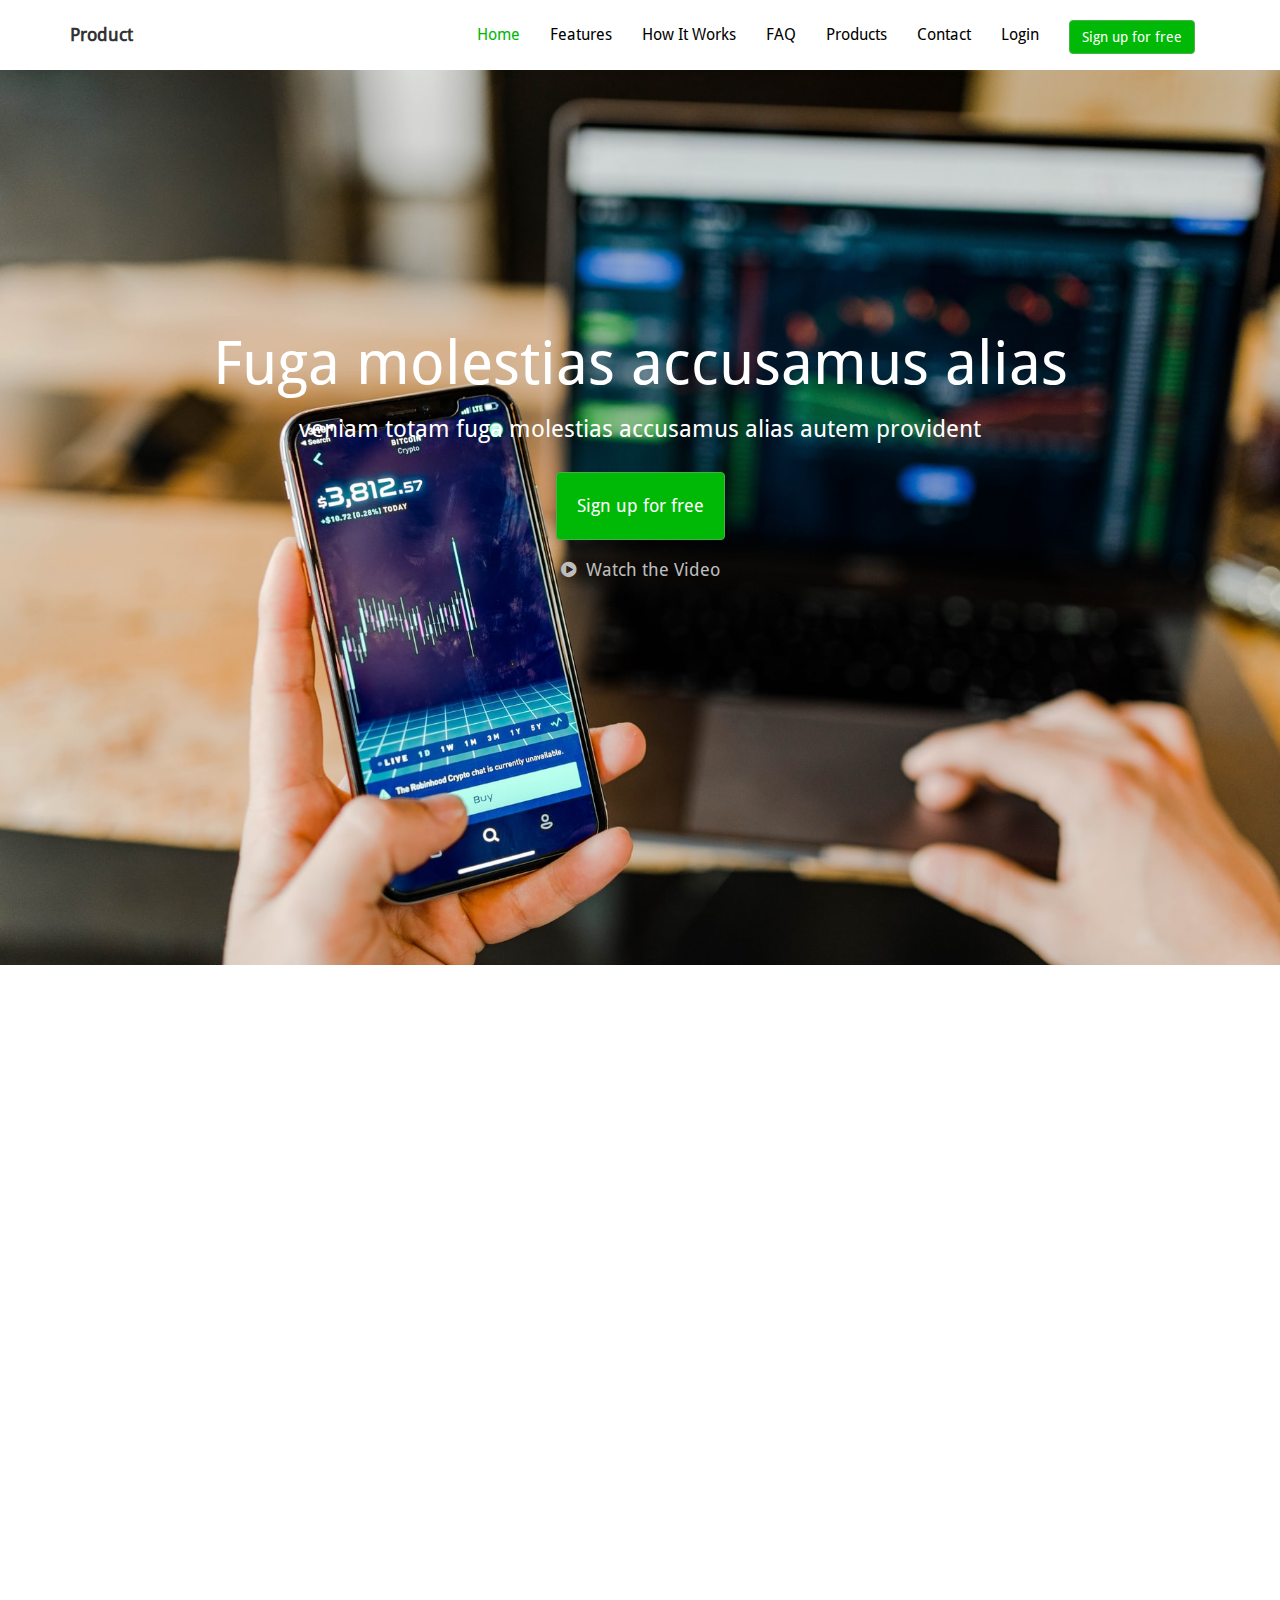
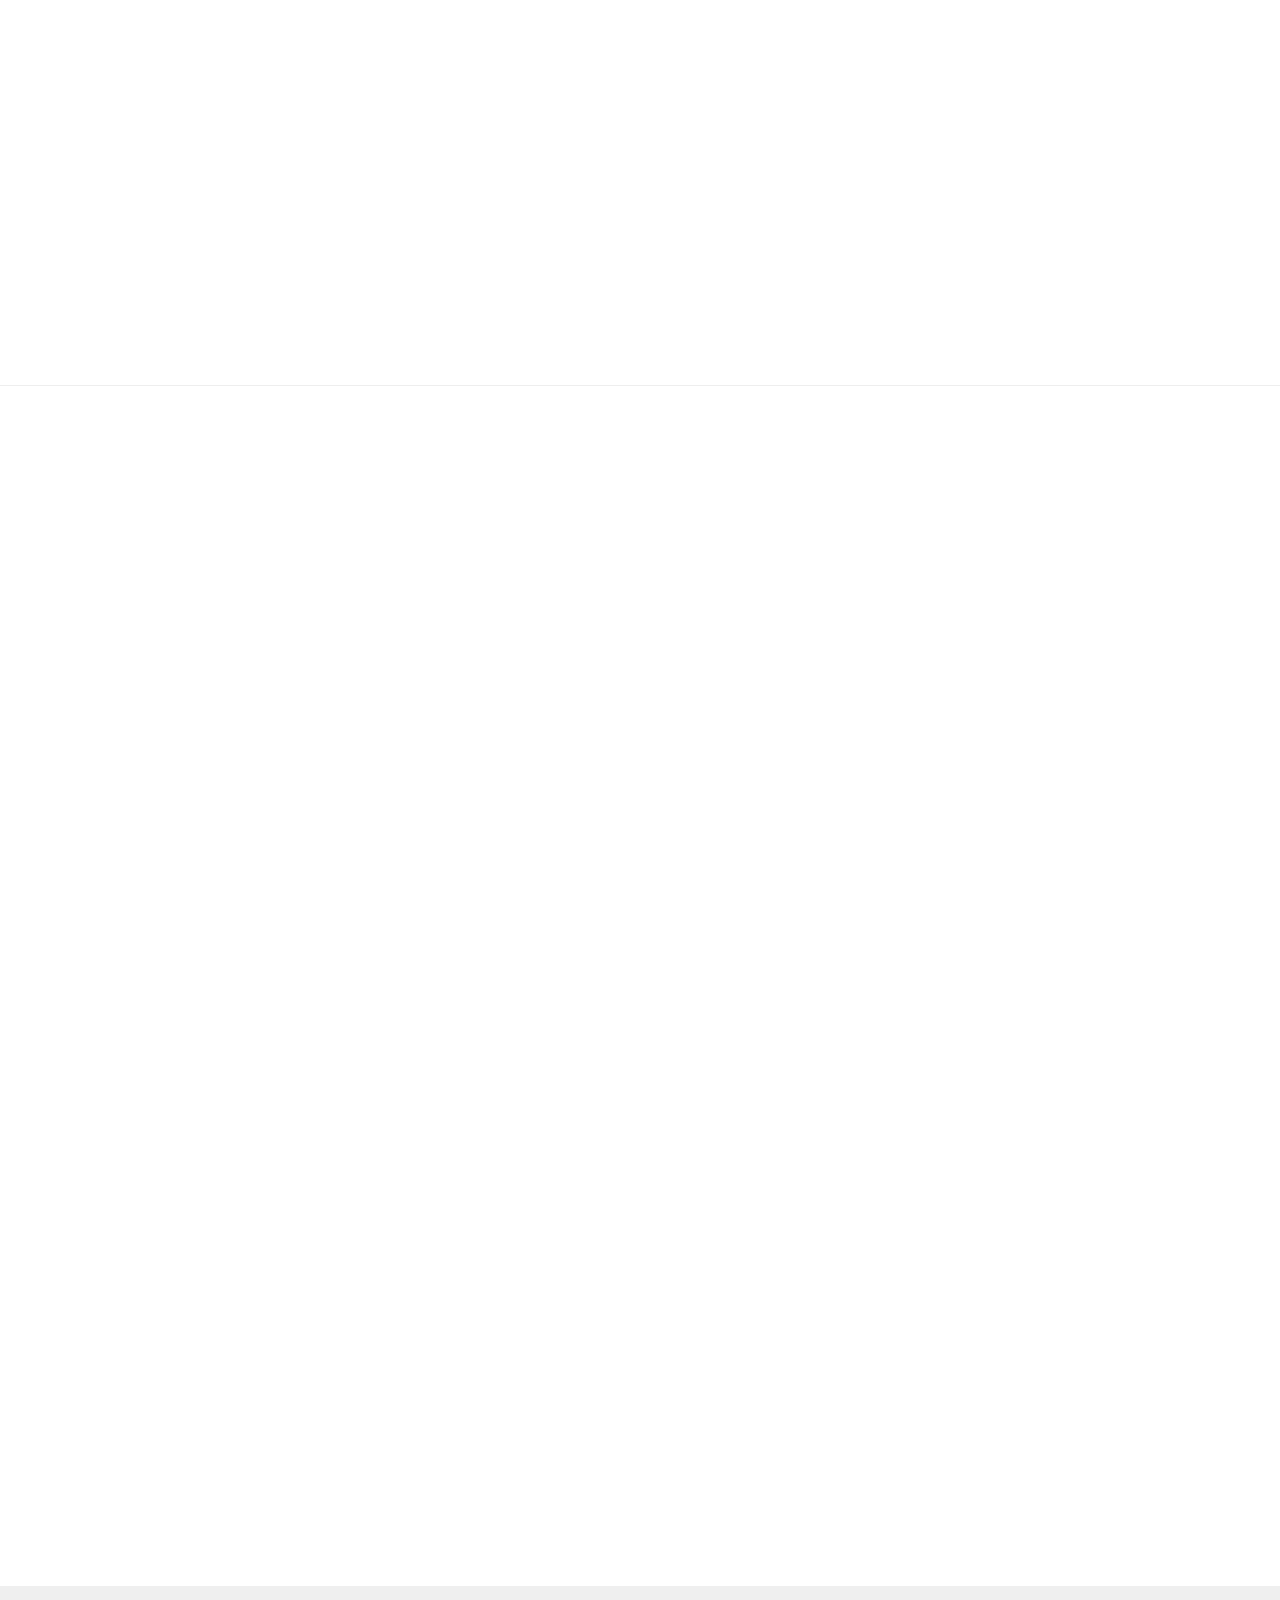
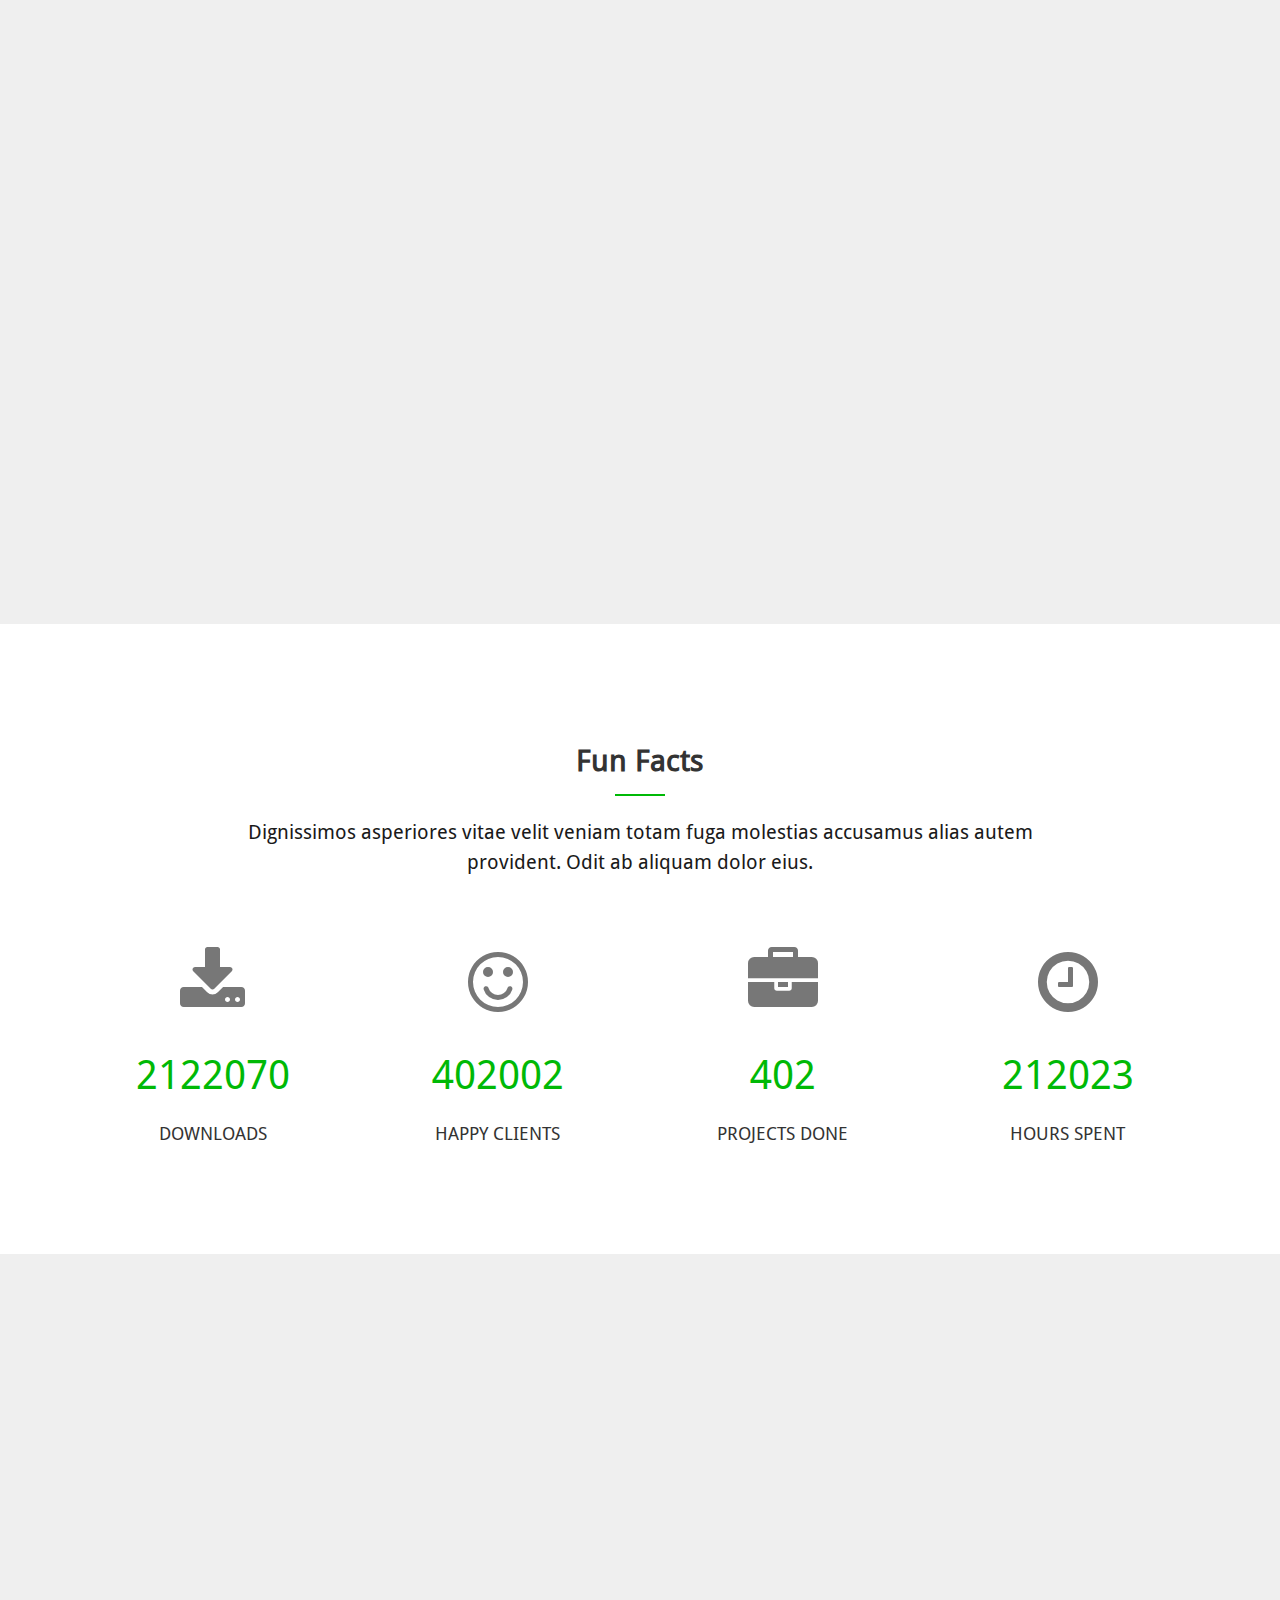
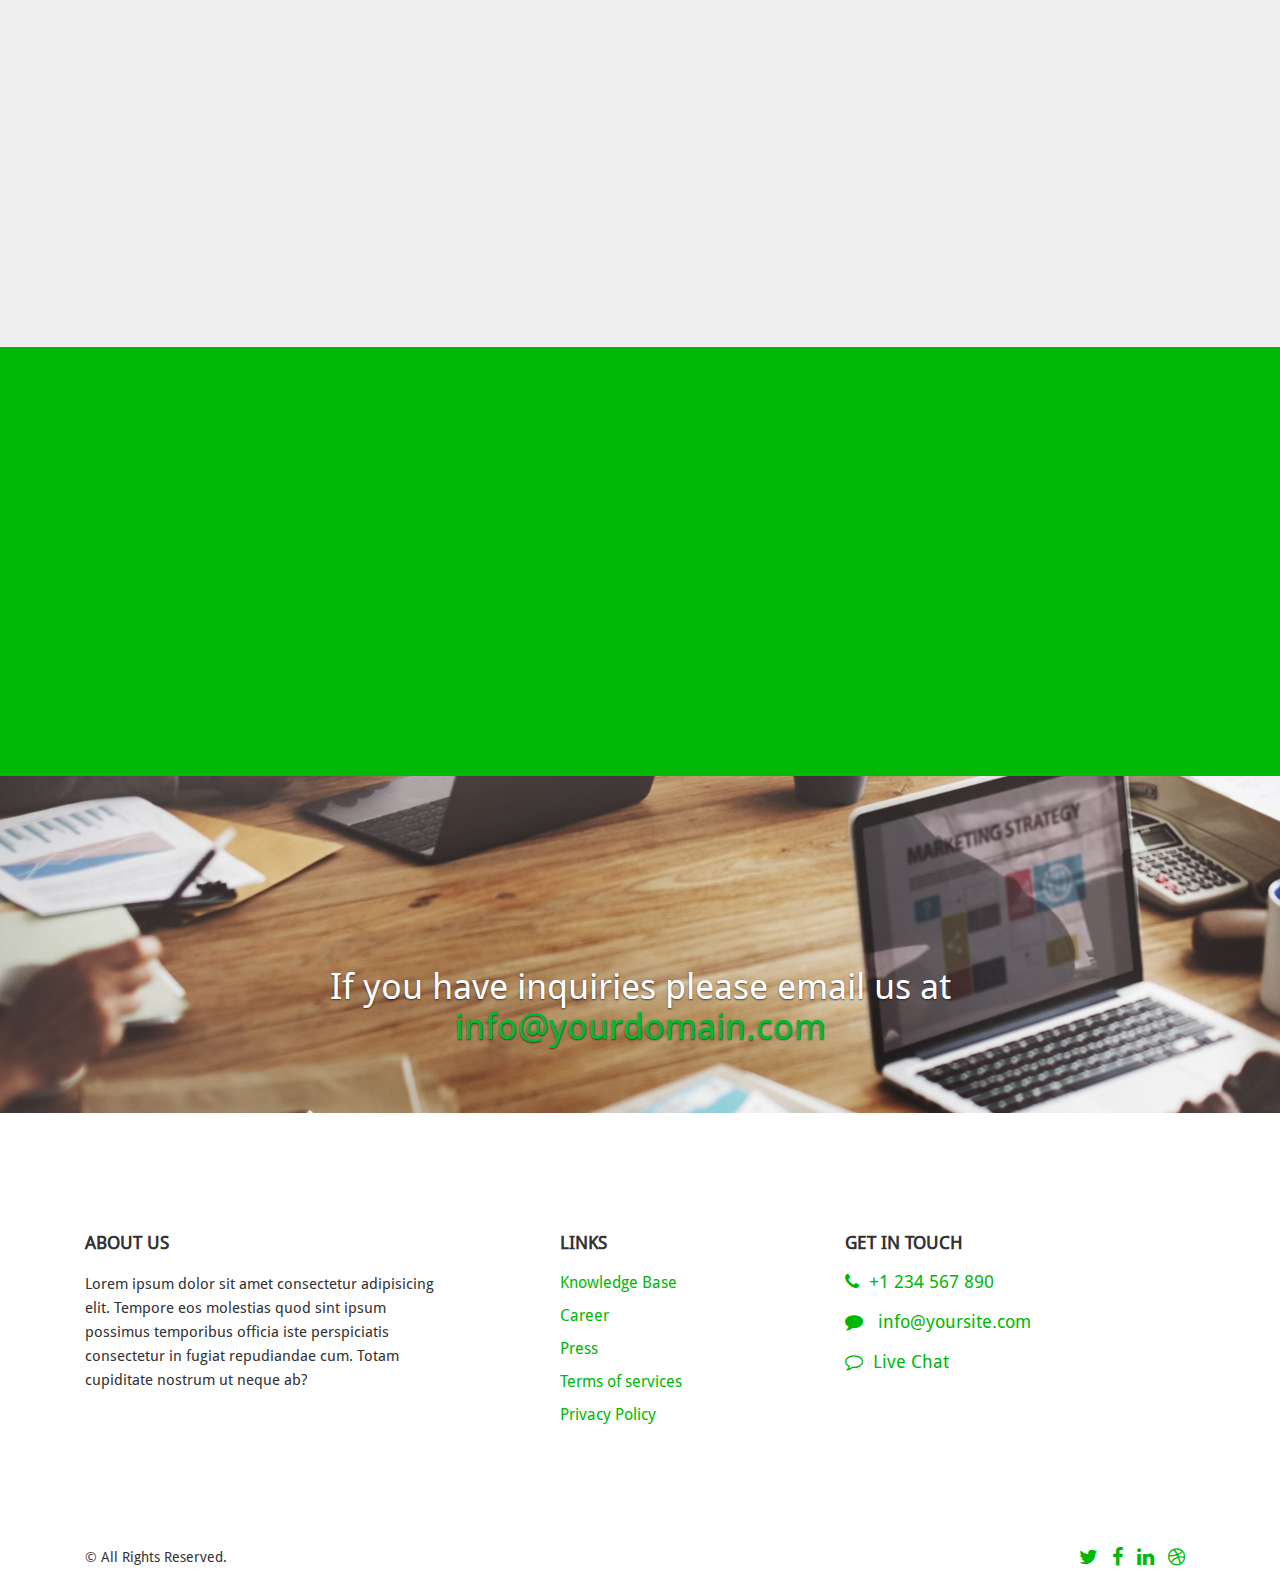
==== product/ss/index.html @ dff63904 "first commit" ====
<!DOCTYPE html>
<html lang="en">
<head>
  <title>Product</title>
  <meta charset="utf-8">
  <meta name="viewport" content="width=device-width, initial-scale=1">

  <link rel="stylesheet" href="stylesheets/bootstrap.min.css">


  <link rel="stylesheet"  href="stylesheets/ellipsis.css">
   <link rel="stylesheet" href="stylesheets/owl.carousel.css">
  
  <link rel="stylesheet" href="stylesheets/owl.theme.default.css">
  <link rel="stylesheet" href="stylesheets/animate.css">
<!-- <link href="https://fonts.googleapis.com/css?family=Josefin+Sans:400,700" rel="stylesheet">  -->

  <link rel="stylesheet"  href="stylesheets/font-awesome-4.7.0/css/font-awesome.min.css">



</head>
<body data-spy="scroll" data-target=".navbar" data-offset="50" >
  <a href="#" id="scroll" style="display: none;"><span></span></a>
<div class="nav_new" id="section1">

<nav class="navbar navbar-inverse navbar-fixed-top hidden-xs hidden-sm  visible-md-block  visible-lg-block   "  >
  <div class="container ">
    <div class="navbar-header">
      <button type="button" class="navbar-toggle" data-toggle="collapse"   data-target="#myNavbar">
        <span class="icon-bar"></span>
        <span class="icon-bar"></span>
        <span class="icon-bar"></span>                        
      </button>
      <a class="navbar-brand" href="index.html">Product</a>
    </div>
    <!-- <div class="" >
      <ul class="nav navbar-nav">
        
       
     
      </ul> -->
      <ul class="nav navbar-nav collapse navbar-collapse nav_pad navbar-right " id="myNavbar">
        <li class="active"><a href="#section1">Home</a></li>
           <li><a href="#section2">Features</a></li>
        <li><a href="#section3">How It Works</a></li>   
        <li><a href="#section4">FAQ</a></li>
        <li><a href="#section5">Products</a></li>
        <li><a href="#section6">Contact</a></li>

        <li><a href="#"> Login</a></li>
        <li class="mar_tp_5"><a href="inner_page5.html"> <button type="button" class="btn btn-success ">Sign up for free</button></a></li>

      </ul>
    </div>
  <!-- </div> -->
</nav>



  <nav class="navbar navbar-inverse navbar-fixed-top visible-xs-block visible-sm-block  hidden-lg  hidden-md"  >
  <div class="container ">
    <div class="navbar-header">
     <div id="mySidenav" class="sidenav">
  <a href="javascript:void(0)" class="closebtn" onclick="closeNav()">&times;</a>
<a href="#section1">Home</a>
  <a href="#section2">Features</a>
  <a href="#section3">How It Works</a>
<a href="#section4">FAQ</a>
<a href="#section5">Products</a>
<a href="#section6">Contact</a>
</div>


<span style="font-size:30px;cursor:pointer;padding-right: 10px;" class="pull-right" onclick="openNav()">&#9776;</span>

      <a class="navbar-brand" href="index.html">USABLE</a>
    </div>
  </div>
</nav>


<div class="head_img">
        <!-- <img class="img-responsive" src="img/head1.jpg" alt="Chania" >  -->
<div class="head_img_text">
  <div class="container">

 <div class="wow fadeIn" data-wow-duration="0.5s" data-wow-delay="0.5s" >

  <h1>Fuga molestias accusamus alias</h1>
</div>
 <div class="wow fadeIn" data-wow-duration="0.5s" data-wow-delay="0.6s" >

  <h4>veniam totam fuga molestias accusamus alias autem provident</h4>
        <button type="button" class="btn btn-success ">Sign up for free</button>
<div class="vid_sec">
        <h3><i class="fa fa-play-circle"></i>Watch the Video</h3>
      </div>
</div>

</div>  
</div>
</div>

<section class="section-padding sec_border" id="section2">

  <div class="container sec1_text">
    <div class="row">
      <div class="col-md-12 ">
 <div class="wow fadeIn" data-wow-duration="0.5s" data-wow-delay="0.5s" >

        <div class="sec1_line">
  <h2>Usable Features</h2>
  <h4>Dignissimos asperiores vitae velit veniam totam fuga molestias accusamus alias autem <br> provident. Odit ab aliquam dolor eius.</h4>
</div>
</div>
 <div class="wow fadeIn" data-wow-duration="0.5s" data-wow-delay="0.6s" >

<div class="col-md-3 col-sm-6">
  <div class="sec1_center">
    <span class="sec1_icon">
<i class=" fa fa-map">
</i>
</span>
</div>
<h3>Pixel Perfect</h3>
<h5>Dignissimos asperiores vitae velit veniam totam fuga molestias accusamus alias autem provident.</h5>
</div>

</div>
 <div class="wow fadeIn" data-wow-duration="0.5s" data-wow-delay="0.7s" >

<div class="col-md-3 col-sm-6">
  <div class="sec1_center">
    <span class="sec1_icon">
<i class=" fa  fa-tablet">
</i>
</span>
</div>
<h3>Pixel Perfect</h3>
<h5>Dignissimos asperiores vitae velit veniam totam fuga molestias accusamus alias autem provident.</h5>
</div>
</div>
 <div class="wow fadeIn" data-wow-duration="0.5s" data-wow-delay="0.8s" >

<div class="col-md-3 col-sm-6">
  <div class="sec1_center">
    <span class="sec1_icon">
<i class=" fa fa-cogs">
</i>
</span>
</div>
<h3>Pixel Perfect</h3>
<h5>Dignissimos asperiores vitae velit veniam totam fuga molestias accusamus alias autem provident.</h5>
</div>
</div>
 <div class="wow fadeIn" data-wow-duration="0.5s" data-wow-delay="0.9s" >

<div class="col-md-3 col-sm-6">
  <div class="sec1_center">
    <span class="sec1_icon">
<i class=" fa fa-pencil-square-o">
</i>
</span>
</div>
<h3>Pixel Perfect</h3>
<h5>Dignissimos asperiores vitae velit veniam totam fuga molestias accusamus alias autem provident.</h5>
</div>
</div>

 <div class="wow fadeIn" data-wow-duration="0.5s" data-wow-delay="1s" >


<div class="col-md-4 col-sm-6 pad_tp_50">
  <div class="sec1_center">
    <span class="sec1_icon">
<i class=" fa fa-ticket">
</i>
</span>
</div>
<h3>Pixel Perfect</h3>
<h5>Dignissimos asperiores vitae velit veniam totam fuga molestias accusamus alias autem provident.</h5>
</div>
</div>
 <div class="wow fadeIn" data-wow-duration="0.5s" data-wow-delay="1.2s" >

<div class="col-md-4 col-sm-6 pad_tp_50">
  <div class="sec1_center">
    <span class="sec1_icon">
<i class=" fa fa-gift">
</i>
</span>
</div>
<h3>Pixel Perfect</h3>
<h5>Dignissimos asperiores vitae velit veniam totam fuga molestias accusamus alias autem provident.</h5>
</div>
</div>
 <div class="wow fadeIn" data-wow-duration="0.5s" data-wow-delay="1.3s" >

<div class="col-md-4 col-sm-12 pad_tp_50">
  <div class="sec1_center">
    <span class="sec1_icon">
<i class=" fa fa-shield">
</i>
</span>
</div>
<h3>Pixel Perfect</h3>
<h5>Dignissimos asperiores vitae velit veniam totam fuga molestias accusamus alias autem provident.</h5>
</div>
</div>
</div>
</div>
</div>

</section>


<section class="section-padding" id="section3">
  <div class="container">
    <div class="col-md-12 ">
      <div class="row">
        <div class="col-md-6 sec2_but">
          <div class="sec2_text sec1_line sec2_line">
 <div class="wow fadeInLeft" data-wow-duration="1s" data-wow-delay="0.3s" >

          <h2>How It Works</h2>
          <h4>Dignissimos asperiores vitae velit veniam totam fuga molestias accusamus alias autem provident. Odit ab aliquam dolor eius.</h4>
        </div>
      </div>
 <div class="wow fadeInLeft" data-wow-duration="1s" data-wow-delay="0.5s" >

        <div class="col-md-12 list_pad">
               <div class="col-md-2 col-xs-2 font_size">
               <i class="fa fa-check"></i>
                </div>
        <div class="col-md-10 col-xs-10">
           <h4>
Web Development
</h4>
<p>Facilis ipsum reprehenderit nemo molestias. Aut cum mollitia reprehenderit.</p>
           </div>

        </div>
      </div>
 <div class="wow fadeInLeft" data-wow-duration="1s" data-wow-delay="0.7s" >

<div class="col-md-12 list_pad">
               <div class="col-md-2 col-xs-2 font_size">
               <i class="fa fa-check"></i>
                </div>
        <div class="col-md-10 col-xs-10">
           <h4>

Web Design
</h4>
<p>Facilis ipsum reprehenderit nemo molestias. Aut cum mollitia reprehenderit.</p>
           </div>

        </div>
      </div>
 <div class="wow fadeInLeft" data-wow-duration="1s" data-wow-delay="0.9s" >

        <div class="col-md-12 list_pad">
               <div class="col-md-2 col-xs-2 font_size">
               <i class="fa fa-check"></i>
                </div>
        <div class="col-md-10 col-xs-10">
           <h4>

Customer Support
</h4>
<p>Facilis ipsum reprehenderit nemo molestias. Aut cum mollitia reprehenderit.</p>
           </div>

        </div>
      </div>
 <div class="wow fadeInLeft" data-wow-duration="1s" data-wow-delay="1.1s" >

        <div class="col-md-12 list_pad">
               <div class="col-md-2 col-xs-2 font_size">
               <i class="fa fa-check"></i>
                </div>
        <div class="col-md-10 col-xs-10">
           <h4>

Web Design
</h4>
<p>Facilis ipsum reprehenderit nemo molestias. Aut cum mollitia reprehenderit.</p>
           </div>

        </div>
</div>
 <div class="wow bounceIn" data-wow-duration="1.2s" data-wow-delay="1s" >

        <button type="button" class="btn btn-success ">Buy This on App Store</button>
</div>
      </div>
 <div class="wow slideInRight" data-wow-duration="1.2s" data-wow-delay="1s" >

      <div class="col-md-6 ">
        <!-- <img class="img-responsive" src="img/head1.jpg" alt="Chania" >  -->
        <img src="img/rt.png" class="img-responsive"  alt="Csa">
    </div>
  </div>
</div>
</div>
</div>
</section>

<section id="section4" class="sec3  section-padding" >
  <div class="container">
 <div class="wow fadeIn" data-wow-duration="0.5s" data-wow-delay="1.3s" >

    <div class="col-md-12">
      
   <div class="sec1_line sec1_text">
  <h2>Frequently Asked Questions</h2>
  <h4>Dignissimos asperiores vitae velit veniam totam fuga molestias accusamus alias autem <br> provident. Odit ab aliquam dolor eius.</h4>
</div>
       <div class="col-md-6">

<div class="panel-group" id="accordion" role="tablist" aria-multiselectable="true">
  <div class="row">
       <div class="col-md-12">
        <div class="panel panel-default">
            <div class="panel-heading active" role="tab" id="headingOne">
                <h4 class="panel-title">
                    <a role="button" data-toggle="collapse" data-parent="#accordion" href="#collapseOne" aria-expanded="false" aria-controls="collapseOne">
                        <i class="more-less glyphicon glyphicon-plus"></i>
                     <span> What is Usable?</span>
                    </a>
                </h4>
            </div>
            <div id="collapseOne" class="panel-collapse collapse" role="tabpanel" aria-labelledby="headingOne">
                <div class="panel-body">
                      Far far away, behind the word mountains, far from the countries Vokalia and Consonantia, there live the blind texts. Separated they live in Bookmarksgrove right at the coast of the Semantics, a large language ocean.
                </div>
            </div>
        </div>
      </div>
</div>
  <div class="row">

<div class="col-md-12">
        <div class="panel panel-default">
            <div class="panel-heading active" role="tab" id="headingTwo">
                <h4 class="panel-title">
                    <a class="collapsed" role="button" data-toggle="collapse" data-parent="#accordion" href="#collapseTwo" aria-expanded="false" aria-controls="collapseTwo">
                        <i class="more-less glyphicon glyphicon-plus"></i>
                       <span> I have technical problem, who do I email?</span>
                    </a>
                </h4>
            </div>
            <div id="collapseTwo" class="panel-collapse collapse" role="tabpanel" aria-labelledby="headingTwo">
                <div class="panel-body">
                    Anim pariatur cliche reprehenderit, enim eiusmod high life accusamus terry richardson ad squid. 3 wolf moon officia aute, non cupidatat skateboard dolor brunch. Food truck quinoa nesciunt laborum eiusmod. Brunch 3 wolf moon tempor, sunt aliqua 
                </div>
            </div>
        </div>
      </div>
</div>
  <div class="row">

<div class="col-md-12">
        <div class="panel panel-default clearfix">
            <div class="panel-heading active" role="tab" id="headingThree">
                <h4 class="panel-title">
                    <a class="collapsed" role="button" data-toggle="collapse" data-parent="#accordion" href="#collapseThree" aria-expanded="false" aria-controls="collapseThree">
                        <i class="more-less glyphicon glyphicon-plus"></i>
                      <span> How do I use Usable features?</span>
                    </a>
                </h4>
            </div>
            <div id="collapseThree" class="panel-collapse collapse" role="tabpanel" aria-labelledby="headingThree">
                <div class="panel-body">
                    Anim pariatur cliche reprehenderit, enim eiusmod high life accusamus terry richardson ad squid. 3 wolf moon officia aute, non cupidatat skateboard dolor brunch. Food truck quinoa nesciunt laborum eiusmod. Brunch 3 wolf moon tempor, sunt aliqua 
                </div>
            </div>
        </div>

    </div>
</div>
</div>
</div>
 <div class="col-md-6">

<div class="panel-group" id="accordion" role="tablist" aria-multiselectable="true">
  <div class="row">

  <div class="col-md-12">
        <div class="panel panel-default ">
            <div class="panel-heading active" role="tab" id="headingFour">
                <h4 class="panel-title">
                    <a class="collapsed" role="button" data-toggle="collapse" data-parent="#accordion" href="#collapseFour" aria-expanded="false" aria-controls="collapseFour">
                        <i class="more-less glyphicon glyphicon-plus"></i>
                        <span>What language are available?</span>
                    </a>
                </h4>
            </div>
            <div id="collapseFour" class="panel-collapse collapse" role="tabpanel" aria-labelledby="headingFour">
                <div class="panel-body">
                    Anim pariatur cliche reprehenderit, enim eiusmod high life accusamus terry richardson ad squid. 3 wolf moon officia aute, non cupidatat skateboard dolor brunch. Food truck quinoa nesciunt laborum eiusmod. Brunch 3 wolf moon tempor, sunt aliqua 
                </div>
            </div>
        </div>

    </div>
 </div>
  <div class="row">

  <div class="col-md-12">
        <div class="panel panel-default">
            <div class="panel-heading active" role="tab" id="headingFive">
                <h4 class="panel-title">
                    <a class="collapsed" role="button" data-toggle="collapse" data-parent="#accordion" href="#collapseFive" aria-expanded="false" aria-controls="collapseFive">
                        <i class="more-less glyphicon glyphicon-plus"></i>
                     <span>  Can I have a username that is already taken?</span>
                    </a>
                </h4>
            </div>
            <div id="collapseFive" class="panel-collapse collapse" role="tabpanel" aria-labelledby="headingFive">
                <div class="panel-body">
                    Anim pariatur cliche reprehenderit, enim eiusmod high life accusamus terry richardson ad squid. 3 wolf moon officia aute, non cupidatat skateboard dolor brunch. Food truck quinoa nesciunt laborum eiusmod. Brunch 3 wolf moon tempor, sunt aliqua 
                </div>
            </div>
        </div>

    </div>
  </div>
  <div class="row">

      <div class="col-md-12">
        <div class="panel panel-default">
            <div class="panel-heading active" role="tab" id="headingSix">
                <h4 class="panel-title">
                    <a class="collapsed" role="button" data-toggle="collapse" data-parent="#accordion" href="#collapseSix" aria-expanded="false" aria-controls="collapseSix">
                        <i class="more-less glyphicon glyphicon-plus"></i>
                       <span> Is Usable free?</span>
                    </a>
                </h4>
            </div>
            <div id="collapseSix" class="panel-collapse collapse" role="tabpanel" aria-labelledby="headingSix">
                <div class="panel-body">
                    Anim pariatur cliche reprehenderit, enim eiusmod high life accusamus terry richardson ad squid. 3 wolf moon officia aute, non cupidatat skateboard dolor brunch. Food truck quinoa nesciunt laborum eiusmod. Brunch 3 wolf moon tempor, sunt aliqua 
                </div>
            </div>
        </div>
      </div>
</div>
</div>
    </div>
     

</div>  
  </div>

</div>
<!-- </div> -->

<!-- </div> -->
</section>

<section class="section-padding" id="">
  <div class="container">
        <div class="row">
    <div class="sec1_line sec1_text">
      
  <h2>Fun Facts</h2>
  <h4>Dignissimos asperiores vitae velit veniam totam fuga molestias accusamus alias autem <br> provident. Odit ab aliquam dolor eius.</h4>
</div>

<div class="col-md-12">
  <div class="col-md-3 col-sm-6">
    <div class="fact ">
         <h3>    <i class="fa fa-download"></i></h3>
      
    </div>
    <div class="counter count_text text-center" data-from="0" data-speed="2000" >2122070

    </div>
    <h4 class="txt_down text-center">Downloads</h4>


</div>
<div class="col-md-3 col-sm-6 ">
    <div class="fact ">
         <h3>    <i class="fa fa-smile-o"></i></h3>
      
    </div>
    <div class="counter count_text text-center" data-from="0" data-speed="2000" >402002

    </div>
    <h4 class="txt_down text-center">Happy clients</h4>

</div>
<div class="col-md-3 col-sm-6 ">
    <div class="fact ">
         <h3>    <i class="fa fa-briefcase"></i></h3>
      
    </div>
    <div class="counter count_text text-center" data-from="0" data-speed="2000" >402

    </div>
    <h4 class="txt_down text-center">projects done</h4>

</div>
<div class="col-md-3 col-sm-6 ">
    <div class="fact ">
         <h3>    <i class="fa fa-clock-o"></i></h3>
      
    </div>
    <div class="counter count_text text-center" data-from="0" data-speed="2000" >212023

    </div>
    <h4 class="txt_down text-center">hours spent</h4>

</div>
</div>
</div>
</div>
</section>

<section id="section5" class="section-padding sec3">
  <div class="container">
 <div class="wow zoomIn" data-wow-duration="1s" data-wow-delay="0.5s" >

    <div class="col-md-12 col-sm-12">
      
   <div class="sec1_line sec1_text">
  <h2>Products</h2>
  <h4>Dignissimos asperiores vitae velit veniam totam fuga molestias accusamus alias autem <br> provident. Odit ab aliquam dolor eius.</h4>
</div>
<div class="">
  <div class="row">
  <div class="owl-carousel owl-theme ">
       <div class="item"> <img class="img-responsive" src="img/sec1.jpg" alt="Chania" > </div>
       <div class="item"> <img class="img-responsive" src="img/sec2.jpg" alt="Chania" > </div>
       <div class="item"> <img class="img-responsive" src="img/sec3.jpg" alt="Chania" > </div>
        <div class="item"><img class="img-responsive" src="img/sec4.jpg" alt="Chania" > </div>
     


 
</div>
</div>
</div>
</div>
</div>
</div>
</section>


<section id="section6" class="section-padding sec6">
  <div class="sec6_line sec1_text sec_green ">
 <div class="wow fadeOut" data-wow-duration="1s" data-wow-delay="0.5s" >

  <h2>Subscribe</h2>
  <h4>Be the first to know about the new templates.</h4>
</div>
</div>  

<div class="container">
  <form class="form-inline">
 <div class="wow fadeOut" data-wow-duration="0.5s" data-wow-delay="1s" >

<div class="col-md-12">
    <div class="col-md-4 col-sm-4">
    <div class="form-group">
      <!-- <label for="email">Email:</label> -->
      <input type="email" class="form-control" id="email" placeholder="Enter email" name="email">
    </div>
  </div>
    <div class="col-md-4 col-sm-4">

    <div class="form-group">
      <!-- <label for="pwd">Password:</label> -->
      <input type="password" class="form-control" id="pwd" placeholder="Enter password" name="pwd">
    </div>
  </div>
   <!--  <div class="checkbox">
      <label><input type="checkbox" name="remember"> Remember me</label>
    </div> -->
    <div class="col-md-4 col-sm-4 cnt">

    <button type="submit" class="btn btn-default">Subscribe</button>
  </div>
</div>
</div>
  </form>
</div>
<!-- </div> -->
</section>

<section class="bot_img">
  <div class="carousel">
        <img class="img-responsive" src="img/cnt.jpg" alt="one" > 
 <div class="carousel-caption">
<h1>If you have inquiries please email us at<a> info@yourdomain.com</a></h1>
</div>
</div>
</section>
<footer class="section-padding sub_head">
  <div class="container">
    <div class="row">
      <div class="col-md-12">
        <div class="col-md-4 col-sm-4 col-xs-12 ">
       <h3>ABOUT US</h3>
<p>Lorem ipsum dolor sit amet consectetur adipisicing elit. Tempore eos molestias quod sint ipsum possimus temporibus officia iste perspiciatis consectetur in fugiat repudiandae cum. Totam cupiditate nostrum ut neque ab?</p>
      </div>
      <div class="col-md-2 col-md-offset-1 col-sm-4 col-xs-12">
         <h3 style="">LINKS</h3>
         <ul class="">
          <li><a>

    Knowledge Base</a></li>
    <li><a>Career</a></li>
    <li><a>Press</a></li>
    <li><a>Terms of services</a></li>
    <li><a>Privacy Policy</a></li>
  </ul>
</div>
<div class="col-md-3 col-md-offset-1 col-sm-4   col-xs-12">
<h3>GET IN TOUCH</h3>
<div class="cont_list">
<h4><span class="fa fa-phone"></span>+1 234 567 890</h4>
<h4><span class="fa fa-comment"></span> info@yoursite.com</h4>
<h4><span class="fa fa-comment-o"></span>Live Chat</h4>
</div>
  </div>
</div>
</div>

</div>
</div>

</footer>
<section class="bot">
  <div class="container">
  <div class="col-md-6 col-xs-6">

© All Rights Reserved.
</div>
<div class="col-md-6 col-xs-6 text-right">
  <span class="fa fa-twitter"></span>
  <span class="fa fa-facebook"></span>
  <span class="fa fa-linkedin"></span>
  <span class="fa fa-dribbble"></span>

<!-- 
  <span class="fa fa-twitter"></span> -->
</div>
</div>
</section>
  <script src="js/jquery.min.js"></script>

  <script src="js/bootstrap.min.js"></script>

<script type="text/javascript" src="js/jquery.waypoints.min.js"></script>
<script type="text/javascript" src="js/jquery.counterup.min.js"></script> 
<script type="text/javascript" src="js/wow.min.js"></script> 
  <script src="js/owl.carousel.js"></script>
    <script type="text/javascript">
  $('.owl-carousel').owlCarousel({
    loop:true,
    margin:10,
    dots:true,
     navText : ["<i class='fa fa-arrow-left'></i>","<i class='fa fa-arrow-right'></i>"],

    responsive:{
        0:{
            items:1,
            nav:false
        },
        600:{
            items:2
        },
        1000:{
            items:3,
            nav:true
        }
    }
})
</script>
  <script type="text/javascript">
  $(document).ready(function() {
  $('.panel-collapse').on('show.bs.collapse', function () {
    $(this).siblings('.panel-heading').addClass('active');
  });

  $('.panel-collapse').on('hide.bs.collapse', function () {
    $(this).siblings('.panel-heading').removeClass('active');
  });
});
</script>
<script>
$(document).ready(function(){
  // Add scrollspy to <body>
  $('body').scrollspy({target: ".navbar", offset: 50});   

  // Add smooth scrolling on all links inside the navbar
  $("#myNavbar a").on('click', function(event) {
    // Make sure this.hash has a value before overriding default behavior
    if (this.hash !== "") {
      // Prevent default anchor click behavior
      event.preventDefault();

      // Store hash
      var hash = this.hash;

      // Using jQuery's animate() method to add smooth page scroll
      // The optional number (800) specifies the number of milliseconds it takes to scroll to the specified area
      $('html, body').animate({
        scrollTop: $(hash).offset().top
      }, 800, function(){
   
        // Add hash (#) to URL when done scrolling (default click behavior)
        window.location.hash = hash;
      });
    }  // End if
  });
});
</script>
<script>
$(document).ready(function(){
  // Add scrollspy to <body>
  $('body').scrollspy({target: ".navbar", offset: 50});   

  // Add smooth scrolling on all links inside the navbar
  $("#mySidenav a").on('click', function(event) {
    // Make sure this.hash has a value before overriding default behavior
    if (this.hash !== "") {
      // Prevent default anchor click behavior
      event.preventDefault();

      // Store hash
      var hash = this.hash;

      // Using jQuery's animate() method to add smooth page scroll
      // The optional number (800) specifies the number of milliseconds it takes to scroll to the specified area
      $('html, body').animate({
        scrollTop: $(hash).offset().top
      }, 800, function(){
   
        // Add hash (#) to URL when done scrolling (default click behavior)
        window.location.hash = hash;
      });
    }  // End if
  });
});
</script>
<script>
function openNav() {
    document.getElementById("mySidenav").style.width = "250px";
}

function closeNav() {
    document.getElementById("mySidenav").style.width = "0";
}
</script>
<!-- <script type="text/javascript">
  $(document).on('click','mySidenav',function(e) {
    if( $(e.target).is('a:not(".dropdown-toggle")') ) {
        $(this).collapse('hide');
    }
});
</script> -->
<script type="text/javascript">
    $("#mySidenav a").click(function() {
       document.getElementById("mySidenav").style.width = "0";
    });
</script>
<script type="text/javascript">
  $(document).ready(function() {
  $('.panel-collapse').on('show.bs.collapse', function () {
    $(this).siblings('.panel-heading').addClass('active');
  });

  $('.panel-collapse').on('hide.bs.collapse', function () {
    $(this).siblings('.panel-heading').removeClass('active');
  });
});
</script> 
<script type="text/javascript">
function toggleIcon(e) {
    $(e.target)
        .prev('.panel-heading')
        .find(".more-less")
        .toggleClass('glyphicon-plus glyphicon-remove');
}
$('.panel-group').on('hidden.bs.collapse', toggleIcon);
$('.panel-group').on('shown.bs.collapse', toggleIcon);
</script>

</script>

<script type="text/javascript">
       $(document).ready(function(){ 
    $(window).scroll(function(){ 
        if ($(this).scrollTop() > 100) { 
            $('#scroll').fadeIn(); 
        } else { 
            $('#scroll').fadeOut(); 
        } 
    }); 
    $('#scroll').click(function(){ 
        $("html, body").animate({ scrollTop: 0 }, 600); 
        return false; 
    }); 
});
</script>

<script>
      wow = new WOW(
      {
        boxClass:     'wow',      // default
        animateClass: 'animated', // default
        offset:       0,          // default
        mobile:       true,       // default
        live:         true        // default
      })
      wow.init();
    </script>

<script>
jQuery(document).ready(function($) {
  $('.counter').counterUp({
  });
});
</script>
<script type="text/javascript">
function scrollNav() {
  $('.nav a').click(function(){  
    //Toggle Class
    $(".active").removeClass("active");      
    $(this).closest('li').addClass("active");
    var theClass = $(this).attr("class");
    $('.'+theClass).parent('li').addClass('active');
    //Animate
    $('html, body').stop().animate({
        scrollTop: $( $(this).attr('href') ).offset().top - 160
    }, 400);
    return false;
  });
  $('.scrollTop a').scrollTop();
}
scrollNav();

</script>
</body>
</html>
---- product/ss/stylesheets/ellipsis.css ----
/* line 9, ../sass/ellipsis.scss */
.ellipsis {
  white-space: nowrap;
  overflow: hidden;
  -ms-text-overflow: ellipsis;
  -o-text-overflow: ellipsis;
  text-overflow: ellipsis;
  -moz-binding: url('/stylesheets/xml/ellipsis.xml#ellipsis');
}

/* line 12, ../sass/ellipsis.scss */
a:focus {
  outline: none;
  outline-offset: none;
}

/* line 17, ../sass/ellipsis.scss */
.bot_img a {
  color: #00B931;
  text-decoration: none;
  cursor: pointer;
}
/* line 21, ../sass/ellipsis.scss */
.bot_img a:hover {
  color: #fff;
}

/* line 26, ../sass/ellipsis.scss */
.owl-prev {
  height: 50px;
  position: absolute;
  top: 40%;
  margin-left: -20px;
  display: block !important;
  border: 0px solid black;
  background: rgba(255, 255, 255, 0.5) !important;
  font-size: 30px !important;
  left: 40px;
}

/* line 41, ../sass/ellipsis.scss */
.owl-next {
  height: 50px;
  position: absolute;
  top: 40%;
  right: 50px;
  display: block !important;
  border: 0px solid black;
  background: rgba(255, 255, 255, 0.5) !important;
  font-size: 30px !important;
}

/* line 52, ../sass/ellipsis.scss */
.owl-dots {
  position: absolute;
  top: 80%;
  display: block !important;
  left: 45%;
}

/* line 59, ../sass/ellipsis.scss */
.panel-heading .panel-title a[aria-expanded="true"] span {
  color: #00B906 !important;
}

/* line 62, ../sass/ellipsis.scss */
body {
  transition: background-color .5s;
}

/* line 66, ../sass/ellipsis.scss */
.navbar-header span {
  cursor: pointer;
}

/* line 70, ../sass/ellipsis.scss */
.navbar-inverse .navbar-nav > li > a:focus, .navbar-inverse .navbar-nav > li > a:hover {
  color: #000;
}

/* line 76, ../sass/ellipsis.scss */
.sidenav {
  height: 100%;
  width: 0;
  position: fixed;
  z-index: 1;
  top: 0;
  left: auto;
  background-color: #111;
  overflow-x: hidden;
  transition: 0.5s;
  padding-top: 60px;
  right: 0;
}

/* line 90, ../sass/ellipsis.scss */
.sidenav a {
  padding: 8px 8px 8px 32px;
  text-decoration: none;
  font-size: 17px;
  color: #818181;
  display: block;
  transition: 0.3s;
}

/* line 99, ../sass/ellipsis.scss */
.sidenav a:hover {
  color: #f1f1f1;
}

/* line 103, ../sass/ellipsis.scss */
.sidenav .closebtn {
  position: absolute;
  top: 0;
  right: 25px;
  font-size: 36px;
  margin-left: 50px;
}

@media screen and (max-height: 450px) {
  /* line 112, ../sass/ellipsis.scss */
  .sidenav {
    padding-top: 15px;
  }

  /* line 113, ../sass/ellipsis.scss */
  .sidenav a {
    font-size: 18px;
  }
}
/* line 115, ../sass/ellipsis.scss */
a {
  transition: .5s;
}

/* line 118, ../sass/ellipsis.scss */
.btn {
  transition: .5s;
}

/* line 124, ../sass/ellipsis.scss */
.head_img img {
  width: 100%;
  margin-top: 65px;
}

/* line 128, ../sass/ellipsis.scss */
.btn-success.focus, .btn-success:focus {
  border-color: #449d44;
}

/* line 131, ../sass/ellipsis.scss */
.btn.active.focus, .btn.active:focus, .btn.focus, .btn:active.focus, .btn:active:focus, .btn:focus {
  outline: none;
  outline-offset: 0px;
}

/* line 136, ../sass/ellipsis.scss */
.nav_new .navbar-brand {
  color: #333;
  font-weight: 700;
}
/* line 143, ../sass/ellipsis.scss */
.nav_new .navbar-inverse {
  background-color: #fff;
  border-color: #fff;
  margin-bottom: 0px !important;
  padding-top: 10px;
}
/* line 151, ../sass/ellipsis.scss */
.nav_new .navbar {
  margin-bottom: 0px;
  padding-top: 10px;
}

/* line 161, ../sass/ellipsis.scss */
.head_img img {
  width: 100%;
  display: block;
}

/* line 166, ../sass/ellipsis.scss */
.head_img_text {
  position: absolute;
  top: 50%;
  left: 50%;
  transform: translate(-50%, -50%);
  text-align: center;
  color: white;
}
/* line 174, ../sass/ellipsis.scss */
.head_img_text h1 {
  font-size: 60px;
  font-weight: 400;
  margin-bottom: 20px;
}
/* line 179, ../sass/ellipsis.scss */
.head_img_text h4 {
  font-size: 24px;
  margin-bottom: 30px;
}
/* line 183, ../sass/ellipsis.scss */
.head_img_text button {
  padding: 20px 20px;
  font-size: 18px;
}
/* line 187, ../sass/ellipsis.scss */
.head_img_text .vid_sec {
  cursor: pointer;
  color: #bdbdbd;
  transition: 0.5s;
}
/* line 191, ../sass/ellipsis.scss */
.head_img_text .vid_sec i {
  padding-right: 10px;
}
/* line 194, ../sass/ellipsis.scss */
.head_img_text .vid_sec h3 {
  font-size: 18px;
}
/* line 197, ../sass/ellipsis.scss */
.head_img_text .vid_sec:hover {
  color: #fff;
}

@font-face {
  font-family: 'droid-sans-bold';
  font-style: normal;
  font-weight: 700;
  src: local("droid-sans-bold"), local("droid-sans-bold"), url(../fonts/droid-sans-bold.woff2) format("woff2");
}
@font-face {
  font-family: 'droid-sans-regular';
  font-style: normal;
  font-weight: 400;
  src: local("droid-sans-regular"), local("droid-sans-regular"), url(../fonts/droid-sans-regular.woff2) format("woff2");
}
/* line 233, ../sass/ellipsis.scss */
body {
  font-family: 'droid-sans-regular';
  font-weight: 400;
}

/* line 237, ../sass/ellipsis.scss */
.head_img {
  background: url(../img/head1.jpg);
  background-size: cover;
  height: 100vh;
  color: #fff;
  background-repeat: no-repeat;
  margin-top: 65px;
}

/* line 247, ../sass/ellipsis.scss */
.navbar-inverse .navbar-toggle .icon-bar {
  background-color: #333;
}

/* line 250, ../sass/ellipsis.scss */
.nav_new .navbar-nav .active a,
.nav_new .navbar-nav .active a:focus,
.nav_new .navbar-nav .active a:hover {
  color: #00B906;
  background-color: transparent;
}

/* line 256, ../sass/ellipsis.scss */
.btn-success {
  background-color: #00B906;
}

/* line 259, ../sass/ellipsis.scss */
.nav_new .navbar-nav li a {
  color: #000;
  font-size: 16px;
  font-family: 'droid-sans-regular';
  font-weight: 400;
}

/* line 266, ../sass/ellipsis.scss */
.nav_new .navbar-nav li a:hover {
  color: #00B906;
}

/* line 269, ../sass/ellipsis.scss */
.nav_new .navbar-brand:hover {
  color: #00B906;
}

/* line 272, ../sass/ellipsis.scss */
.section-padding {
  padding: 100px 0px;
}

/* line 275, ../sass/ellipsis.scss */
.sec_border {
  border-bottom: 1px solid #eee;
}

/* line 279, ../sass/ellipsis.scss */
.sec1_text h2 {
  font-weight: bold;
  text-align: center;
  margin-bottom: 40px;
  position: relative;
}
/* line 288, ../sass/ellipsis.scss */
.sec1_text h4 {
  text-align: center;
  margin-bottom: 50px;
  font-size: 20px;
  line-height: 1.5;
  color: #1a1a1a;
}

/* line 296, ../sass/ellipsis.scss */
.feature-center {
  padding-left: 10px;
  padding-right: 10px;
  float: left;
  width: 100%;
  margin-bottom: 40px;
}

/* line 304, ../sass/ellipsis.scss */
.sec2_text h2 {
  font-weight: bold;
  text-align: center;
  margin-bottom: 40px;
  text-align: left;
  font-size: 34px;
  line-height: 1.5;
  font-weight: 700;
  color: #000;
  position: relative;
  padding-bottom: 10px;
}
/* line 316, ../sass/ellipsis.scss */
.sec2_text h4 {
  padding-bottom: 20px;
  font-size: 20px;
  line-height: 1.5;
  color: #1a1a1a;
}

/* line 324, ../sass/ellipsis.scss */
.sec1_center .sec1_icon {
  width: 90px;
  height: 90px;
  border: 1px solid #eaeaea;
  display: table;
  margin: 0 auto 30px;
  -webkit-border-radius: 50%;
  -moz-border-radius: 50%;
  -ms-border-radius: 50%;
  border-radius: 50%;
  display: flex;
  align-content: center;
  justify-content: center;
}
/* line 339, ../sass/ellipsis.scss */
.sec1_center .sec1_icon i {
  display: table-cell;
  vertical-align: middle;
  height: 90px;
  font-size: 40px;
  line-height: 90px;
  color: #00B906;
}

/* line 352, ../sass/ellipsis.scss */
.sec1_text h5 {
  line-height: 1.8;
  font-size: 17px;
  text-align: center;
}
/* line 357, ../sass/ellipsis.scss */
.sec1_text h3 {
  font-weight: bold;
  text-align: center;
  margin-bottom: 20px;
}

/* line 363, ../sass/ellipsis.scss */
.sec1_line h2::after {
  position: absolute;
  bottom: 0;
  content: "";
  width: 50px;
  margin-left: -25px;
  height: 2px;
  left: 50%;
  background: #00B906;
  top: 50px;
}

/* line 374, ../sass/ellipsis.scss */
.sec2_line h2::after {
  left: 40px !important;
}

/* line 377, ../sass/ellipsis.scss */
.sec6_line h2::after {
  position: absolute;
  bottom: 0;
  content: "";
  width: 50px;
  margin-left: -25px;
  height: 2px;
  left: 50%;
  background: #fff;
  top: 50px;
}

/* line 388, ../sass/ellipsis.scss */
.cnt button {
  padding: 16px 0px;
  width: 100%;
  background-color: #D9534F;
  color: #fff;
  text-transform: uppercase;
  border-color: #D9534F;
  font-size: 15px;
}

/* line 398, ../sass/ellipsis.scss */
.cnt button:hover, .cnt button:active, .cnt button:focus, .cnt button:active:focus {
  background: #d43f3a;
  border-color: #d43f3a;
  color: #fff;
}

/* line 403, ../sass/ellipsis.scss */
.cnt_2 h3 {
  position: absolute;
  color: #fff;
  font-size: 30px;
}

/* line 412, ../sass/ellipsis.scss */
.sub_head h4 {
  margin-bottom: 20px;
}
/* line 416, ../sass/ellipsis.scss */
.sub_head h3 {
  font-weight: 700;
  margin-bottom: 20px;
  font-size: 18px;
}
/* line 421, ../sass/ellipsis.scss */
.sub_head p {
  line-height: 1.6;
  font-size: 15px;
}
/* line 425, ../sass/ellipsis.scss */
.sub_head ul {
  padding: 0px;
}
/* line 427, ../sass/ellipsis.scss */
.sub_head ul li {
  list-style: none;
  padding-bottom: 10px;
  color: #00B906;
}
/* line 431, ../sass/ellipsis.scss */
.sub_head ul li a {
  list-style: none;
  padding-bottom: 10px;
  color: #00B906;
  cursor: pointer;
  font-size: 16px;
}
/* line 440, ../sass/ellipsis.scss */
.sub_head .fa {
  color: #00B906;
  padding-right: 10px;
}

/* line 446, ../sass/ellipsis.scss */
.cont_list h4 {
  color: #00B906;
}

/* line 450, ../sass/ellipsis.scss */
.bot {
  margin-bottom: 20px;
}
/* line 452, ../sass/ellipsis.scss */
.bot .fa {
  font-size: 20px;
  padding-right: 10px;
  color: #00B906;
}

/* line 458, ../sass/ellipsis.scss */
#scroll {
  position: fixed;
  right: 10px;
  bottom: 10px;
  cursor: pointer;
  width: 50px;
  height: 50px;
  background-color: #0f0f1180;
  text-indent: -9999px;
  display: none;
  -webkit-border-radius: 60px;
  -moz-border-radius: 60px;
  border-radius: 60px;
  z-index: 1111;
}

/* line 473, ../sass/ellipsis.scss */
#scroll span {
  position: absolute;
  top: 50%;
  left: 50%;
  margin-left: -8px;
  margin-top: -12px;
  height: 0;
  width: 0;
  border: 8px solid transparent;
  border-bottom-color: #ffffff;
}

/* line 484, ../sass/ellipsis.scss */
#scroll:hover {
  background-color: #5CB85C;
  opacity: 1;
  filter: "alpha(opacity=100)";
  -ms-filter: "alpha(opacity=100)";
}

/* line 490, ../sass/ellipsis.scss */
.cnt img {
  height: 300px;
  width: 100%;
}

/* line 494, ../sass/ellipsis.scss */
.sec6 .form-control {
  height: 54px;
  background-color: transparent;
  border: 2px solid rgba(255, 255, 255, 0.2) !important;
}

/* line 499, ../sass/ellipsis.scss */
.form-control::-webkit-input-placeholder {
  color: white;
}

/* WebKit, Blink, Edge */
/* line 500, ../sass/ellipsis.scss */
.form-control:-moz-placeholder {
  color: white;
}

/* Mozilla Firefox 4 to 18 */
/* line 501, ../sass/ellipsis.scss */
.form-control::-moz-placeholder {
  color: white;
}

/* Mozilla Firefox 19+ */
/* line 502, ../sass/ellipsis.scss */
.form-control:-ms-input-placeholder {
  color: white;
}

/* Internet Explorer 10-11 */
/* line 503, ../sass/ellipsis.scss */
.form-control::-ms-input-placeholder {
  color: white;
}

/* Microsoft Edge */
/* line 504, ../sass/ellipsis.scss */
.sec6 .form-inline .form-group {
  width: 100% !important;
}

/* line 507, ../sass/ellipsis.scss */
.form-inline .form-control {
  width: 100%;
}

/* line 510, ../sass/ellipsis.scss */
.sec6 .form-control:focus {
  border: 2px solid rgba(255, 255, 255, 0.8) !important;
  -webkit-transition: .5s;
  -o-transition: .5s;
  transition: .5s;
  outline: 0;
  box-shadow: none;
}

/* line 518, ../sass/ellipsis.scss */
.brd_non {
  border: none !important;
}

/* line 522, ../sass/ellipsis.scss */
.fact {
  display: flex;
  justify-content: center;
  align-content: center;
}
/* line 527, ../sass/ellipsis.scss */
.fact i {
  text-align: center;
  font-size: 70px;
  color: #777;
  margin-bottom: 20px;
}

/* line 535, ../sass/ellipsis.scss */
.count_text {
  font-size: 40px;
  margin-bottom: 20px;
  color: #00B906;
}

/* line 540, ../sass/ellipsis.scss */
.txt_down {
  text-transform: uppercase;
}

/* line 543, ../sass/ellipsis.scss */
.pad_tp_50 {
  padding-top: 50px;
}

/* line 546, ../sass/ellipsis.scss */
.list_pad {
  padding: 20px 0px;
}

/* line 549, ../sass/ellipsis.scss */
.sec6 {
  background-color: #00B906;
}

/* line 552, ../sass/ellipsis.scss */
.sec_green h2 {
  color: #fff;
  position: relative;
}

/* line 556, ../sass/ellipsis.scss */
.sec_green h4 {
  color: #28D176;
}

/* line 559, ../sass/ellipsis.scss */
.list_pad p {
  color: #777;
  font-size: 16px;
}

/* line 563, ../sass/ellipsis.scss */
.list_pad h4 {
  color: #333;
  font-weight: 700;
  font-size: 20px;
}

/* line 568, ../sass/ellipsis.scss */
.font_size {
  font-size: 40px;
}

/* line 573, ../sass/ellipsis.scss */
.list_pad .fa-check {
  color: #00B906;
}

/* line 576, ../sass/ellipsis.scss */
.sec2_but .btn-success {
  padding: 20px 30%;
  font-size: 17px;
}

/* line 582, ../sass/ellipsis.scss */
.sec3 {
  background-color: #EFEFEF;
}

/* line 585, ../sass/ellipsis.scss */
.mar_tp_5 {
  margin-top: -5px;
}

/* line 589, ../sass/ellipsis.scss */
.bot_img .carousel-caption {
  top: 45%;
}

/* line 598, ../sass/ellipsis.scss */
.panel-group .panel {
  border-radius: 0;
  box-shadow: none;
  border-color: #EEEEEE;
  margin-bottom: 20px;
}
/* line 605, ../sass/ellipsis.scss */
.panel-group .panel-default .panel-heading {
  padding: 0;
  border-radius: 0;
  color: #212121;
  background-color: #FAFAFA;
  border-color: #EEEEEE;
}
/* line 614, ../sass/ellipsis.scss */
.panel-group .panel-title {
  font-size: 14px;
}
/* line 619, ../sass/ellipsis.scss */
.panel-group .panel-title a {
  display: block;
  padding: 15px;
  text-decoration: none;
  font-size: 18px;
  color: #000;
}
/* line 628, ../sass/ellipsis.scss */
.panel-group .more-less {
  float: right;
  color: #212121;
}

/* line 639, ../sass/ellipsis.scss */
.panel-default > .panel-heading + .panel-collapse > .panel-body {
  border-top-color: #EEEEEE;
}

@media only screen and (min-device-width: 320px) and (max-device-width: 480px) {
  /* line 644, ../sass/ellipsis.scss */
  .head_img_text {
    width: 100%;
  }
  /* line 646, ../sass/ellipsis.scss */
  .head_img_text h1 {
    font-size: 36px;
    font-weight: 700;
    margin-bottom: 20px;
  }
  /* line 653, ../sass/ellipsis.scss */
  .head_img_text h4 {
    font-size: 20px;
  }

  /* line 663, ../sass/ellipsis.scss */
  .head_img img {
    margin-top: 67px;
  }

  /* line 667, ../sass/ellipsis.scss */
  .section-padding {
    padding: 40px 0px;
  }

  /* line 671, ../sass/ellipsis.scss */
  .sec2_but .btn-success {
    padding: 20px 0;
    font-size: 17px;
    width: 100%;
  }

  /* line 678, ../sass/ellipsis.scss */
  .bot_img .carousel-caption {
    top: 0%;
  }
  /* line 680, ../sass/ellipsis.scss */
  .bot_img .carousel-caption h1 {
    font-size: 14px;
  }

  /* line 685, ../sass/ellipsis.scss */
  .owl-dots {
    left: 35%;
  }
}
@media only screen and (min-device-width: 768px) and (max-device-width: 1024px) {
  /* line 704, ../sass/ellipsis.scss */
  .bot_img .carousel-caption {
    top: 10%;
  }
  /* line 706, ../sass/ellipsis.scss */
  .bot_img .carousel-caption h1 {
    font-size: 30px;
  }
}
@media (max-width: 950px) {
  /* line 720, ../sass/ellipsis.scss */
  .navbar-header {
    float: none !important;
  }

  /* line 723, ../sass/ellipsis.scss */
  .navbar-toggle {
    display: block !important;
  }

  /* line 726, ../sass/ellipsis.scss */
  .navbar-collapse {
    border-top: 1px solid transparent;
    box-shadow: inset 0 1px 0 rgba(255, 255, 255, 0.1);
  }

  /* line 730, ../sass/ellipsis.scss */
  .navbar-collapse.collapse {
    display: none !important;
  }

  /* line 733, ../sass/ellipsis.scss */
  .navbar-nav {
    float: none !important;
    margin: 7.5px -15px;
  }

  /* line 737, ../sass/ellipsis.scss */
  .navbar-nav > li {
    float: none !important;
  }

  /* line 740, ../sass/ellipsis.scss */
  .navbar-nav > li > a {
    padding-top: 10px;
    padding-bottom: 10px;
  }
}
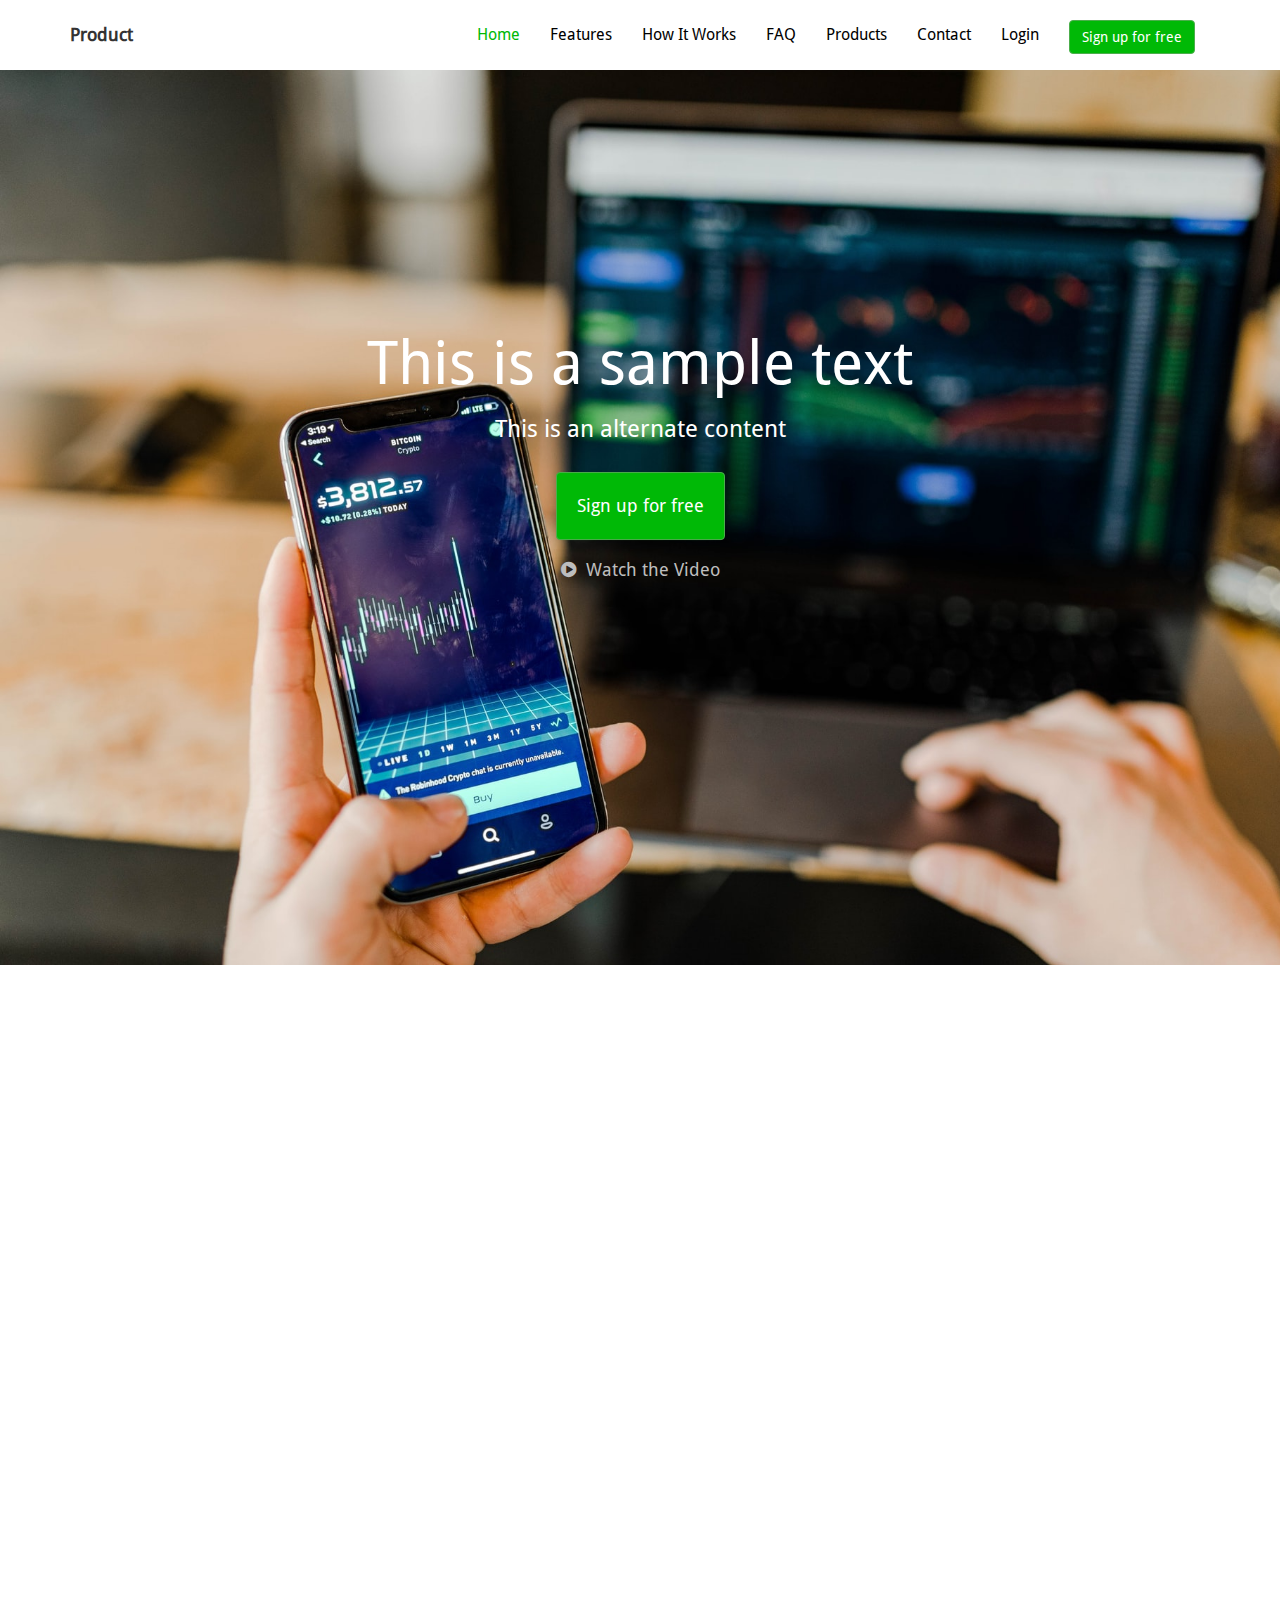
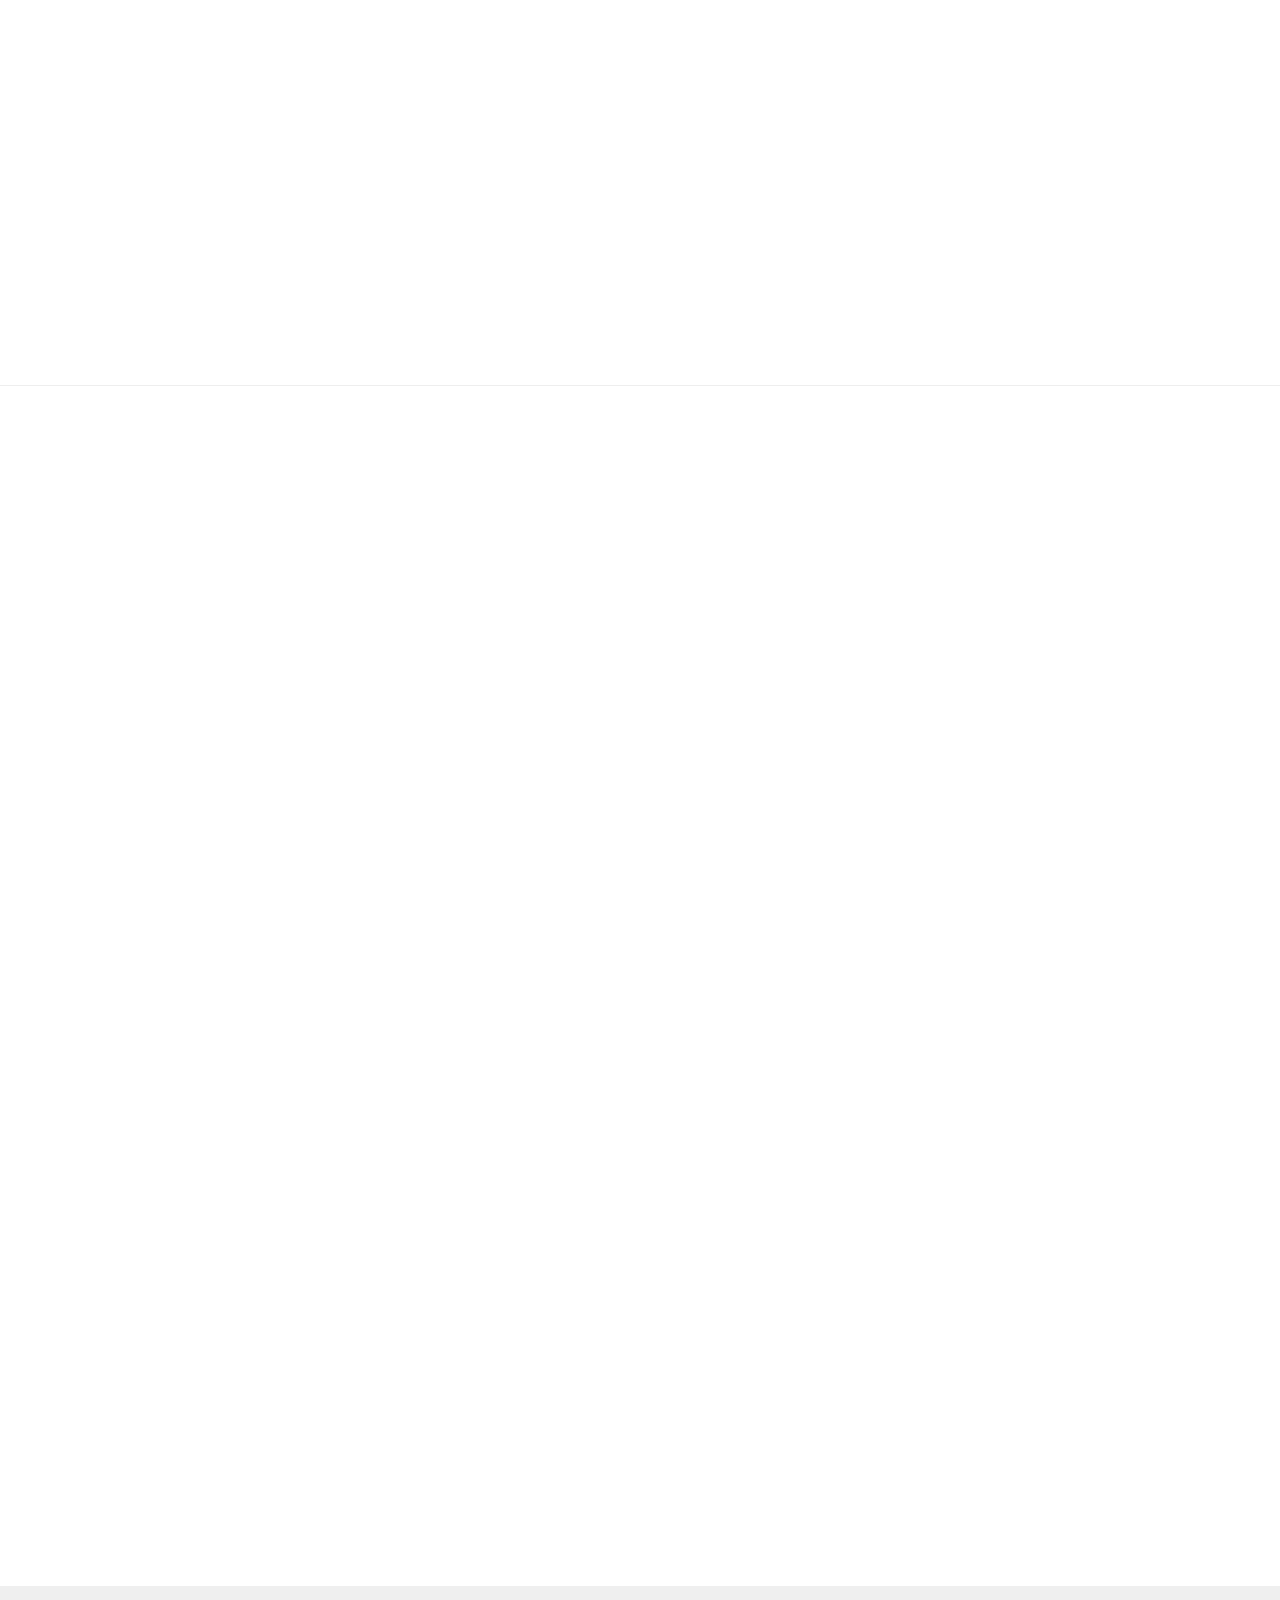
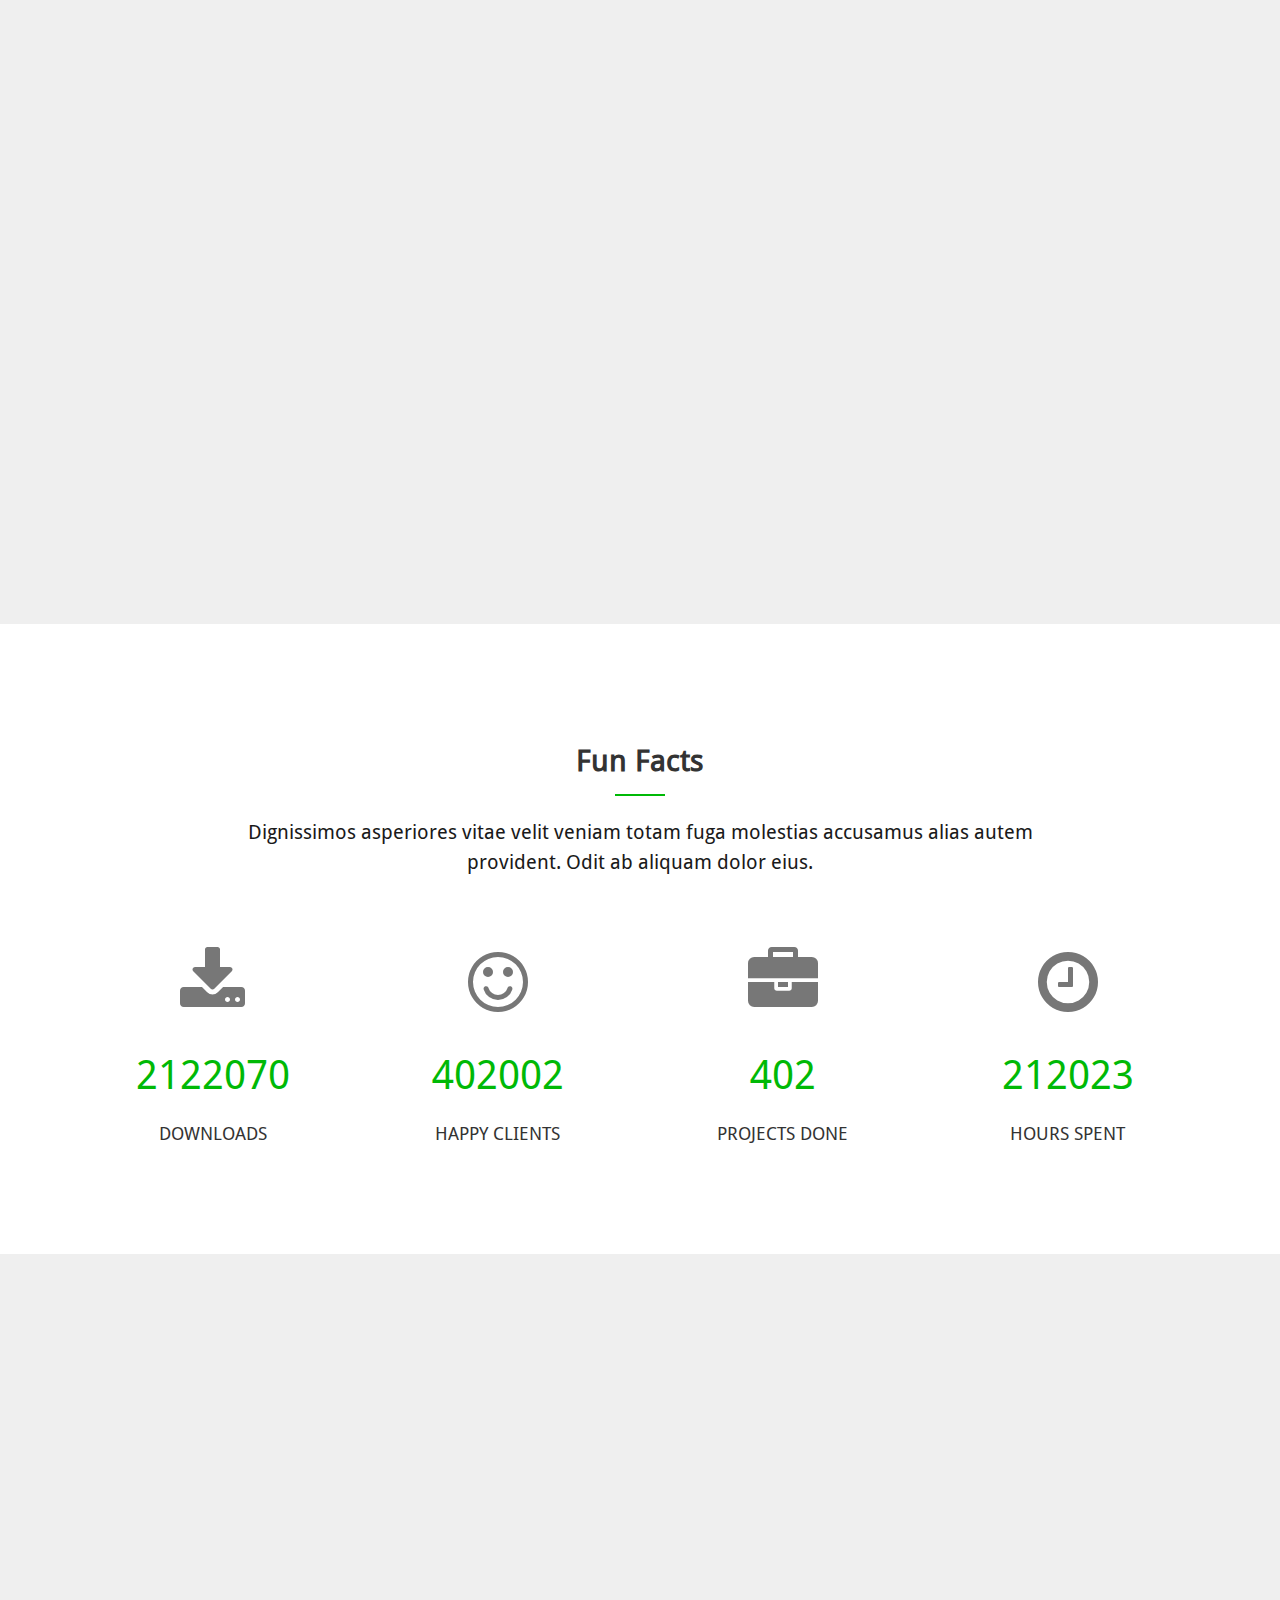
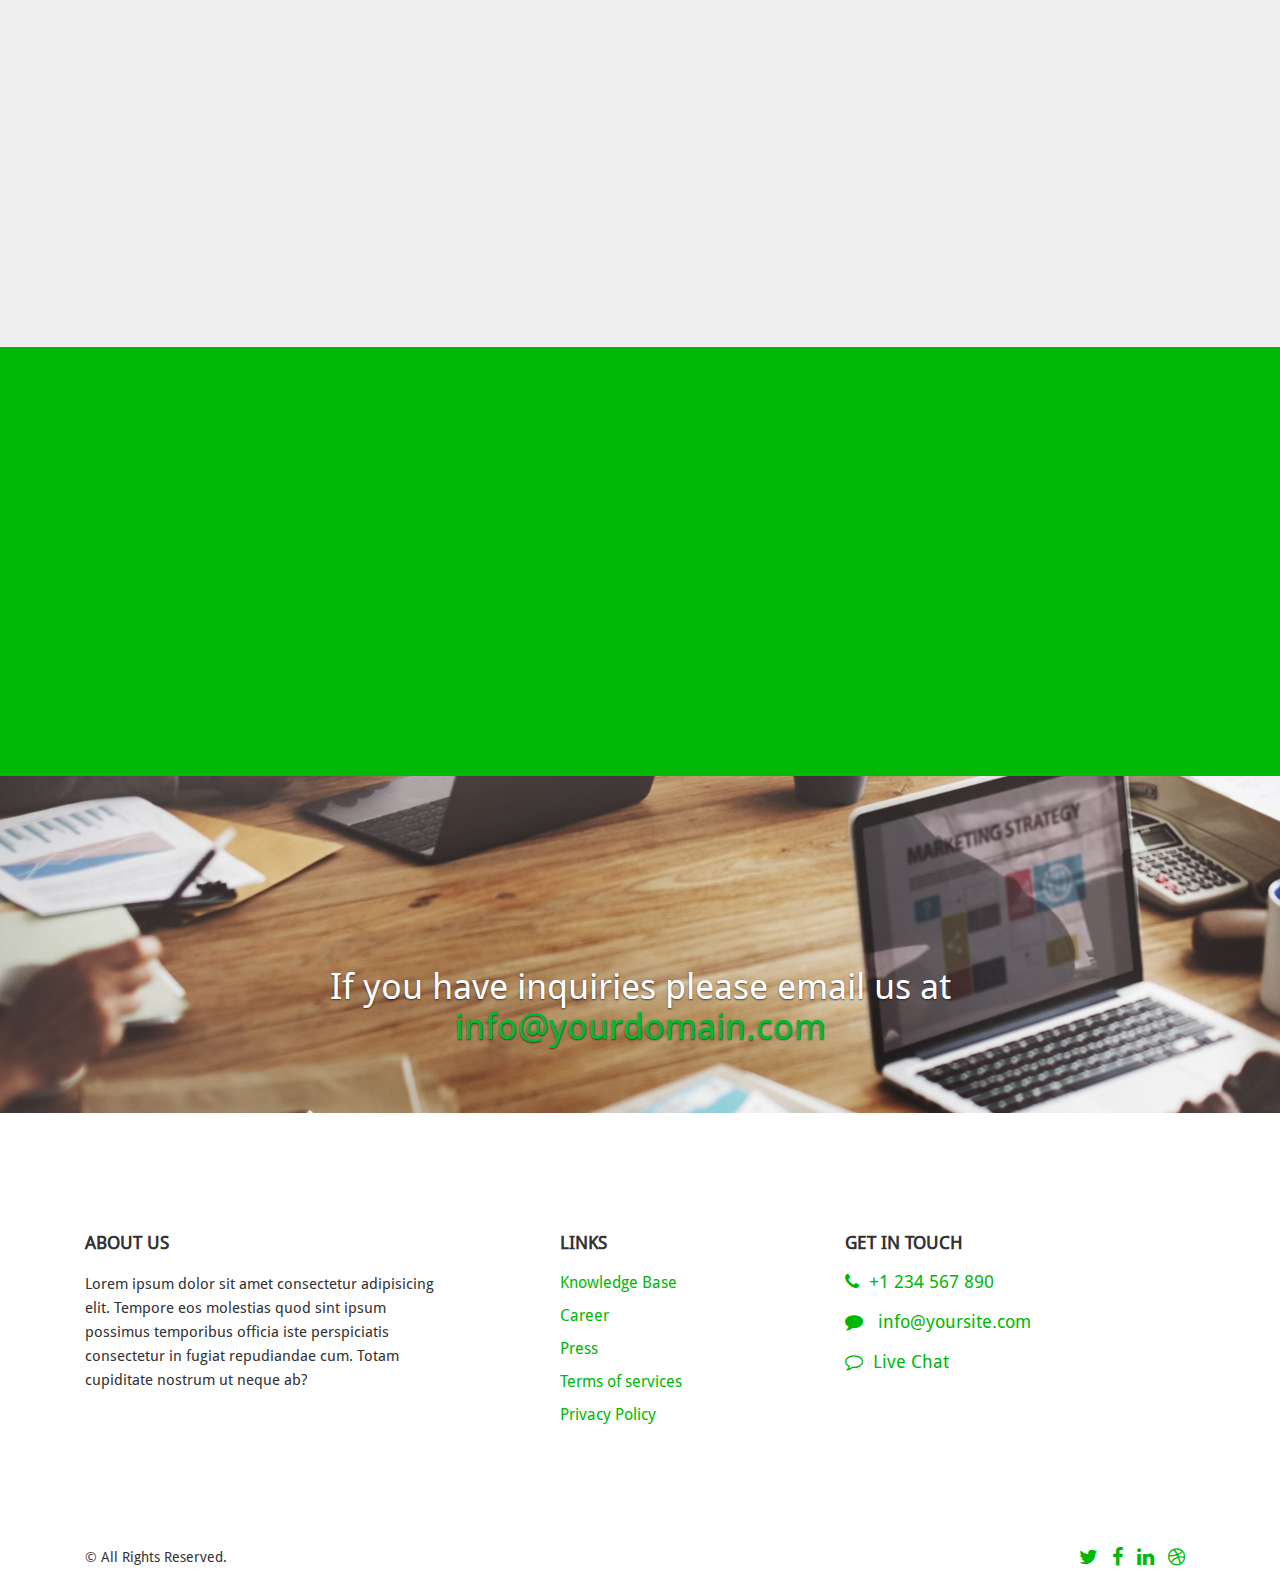
==== commit 508d8bf9: "added readme file" ====
--- a/product/ss/index.html
+++ b/product/ss/index.html
@@ -87,11 +87,11 @@
 
  <div class="wow fadeIn" data-wow-duration="0.5s" data-wow-delay="0.5s" >
 
-  <h1>Fuga molestias accusamus alias</h1>
+  <h1>This is a sample text</h1>
 </div>
  <div class="wow fadeIn" data-wow-duration="0.5s" data-wow-delay="0.6s" >
 
-  <h4>veniam totam fuga molestias accusamus alias autem provident</h4>
+  <h4>This is an alternate content</h4>
         <button type="button" class="btn btn-success ">Sign up for free</button>
 <div class="vid_sec">
         <h3><i class="fa fa-play-circle"></i>Watch the Video</h3>
